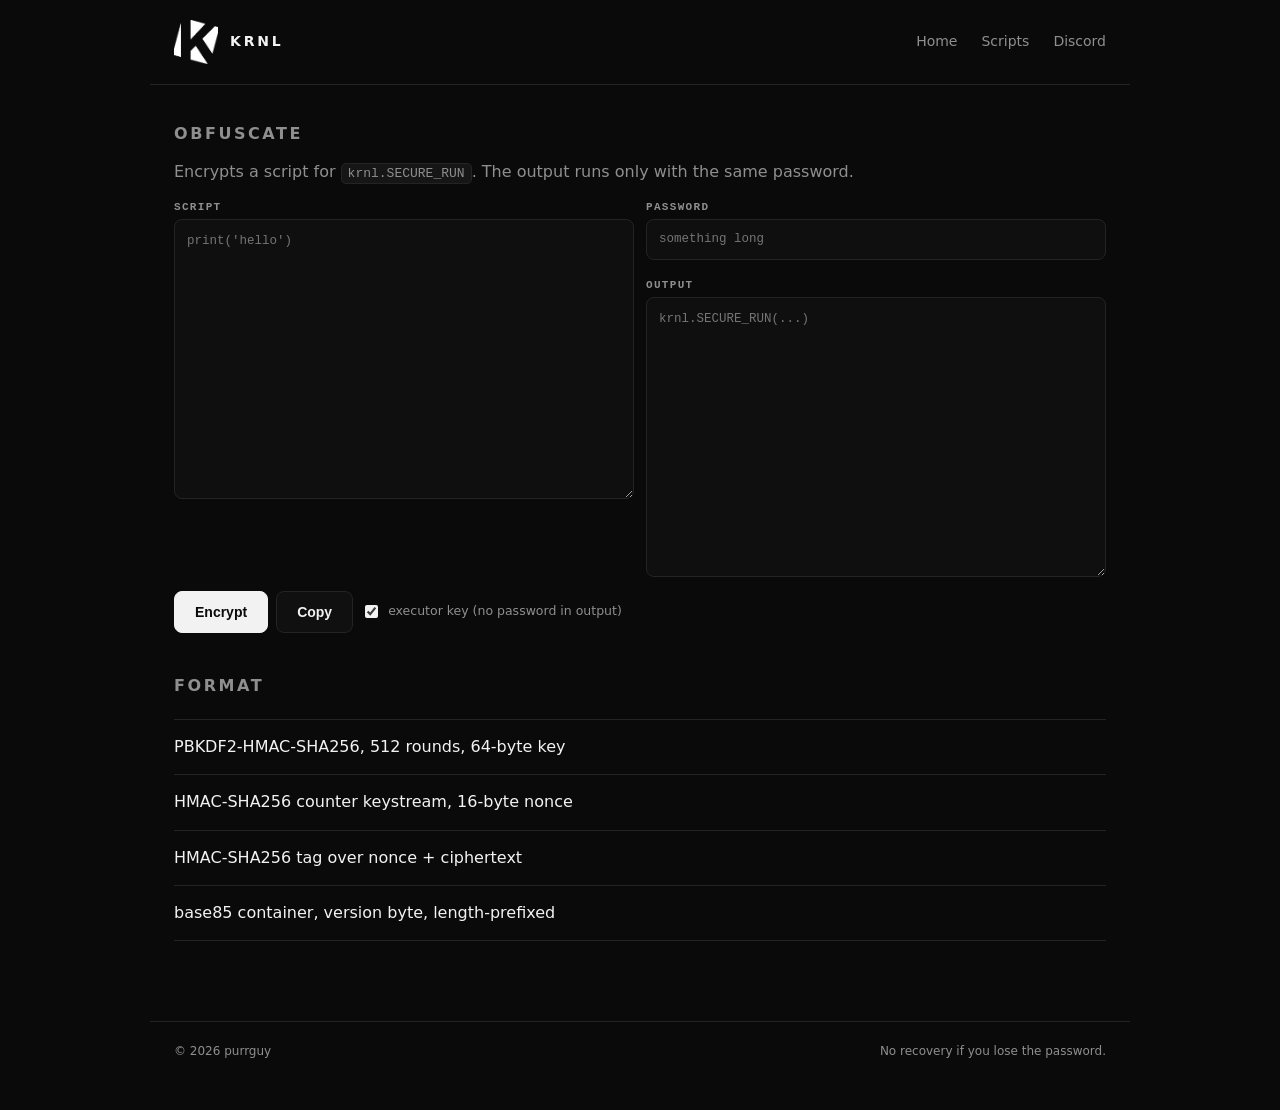
==== encrypt/index.html @ 1fc6d43f "encrypt page: obfuscator UI, key + password modes" ====
<!doctype html>
<html lang="en">
<head>
<meta charset="utf-8">
<meta name="viewport" content="width=device-width, initial-scale=1">
<title>Obfuscate — KRNL</title>
<meta name="robots" content="noindex">
<link rel="icon" href="/assets/krnl.png" type="image/png">
<link rel="stylesheet" href="/styles.css">
</head>
<body>

<header class="nav">
  <a class="brand" href="/"><img src="/assets/krnl.png" width="44" height="44" alt=""><span>KRNL</span></a>
  <nav>
    <a href="/">Home</a>
    <a href="/hot-scripts/">Scripts</a>
    <a href="/discord">Discord</a>
  </nav>
</header>

<main class="block" style="margin-top:36px">
  <h2>Obfuscate</h2>
  <p class="muted" style="margin-top:-8px">
    Encrypts a script for <code>krnl.SECURE_RUN</code>. The output runs only with the same password.
  </p>

  <div class="obf">
    <div class="pane">
      <label for="src">Script</label>
      <textarea id="src" spellcheck="false" placeholder="print('hello')"></textarea>
    </div>

    <div class="pane">
      <label for="pass">Password</label>
      <input id="pass" type="password" autocomplete="new-password" placeholder="something long">

      <label for="out" style="margin-top:14px">Output</label>
      <textarea id="out" spellcheck="false" readonly placeholder="krnl.SECURE_RUN(...)"></textarea>
    </div>
  </div>

  <div class="obf-actions">
    <button class="btn primary" id="go">Encrypt</button>
    <button class="btn" id="copy" disabled>Copy</button>
    <label class="check"><input type="checkbox" id="keymode" checked> executor key (no password in output)</label>
    <span class="muted" id="stats"></span>
  </div>

  <section class="block" style="padding:0;margin-top:40px">
    <h2>Format</h2>
    <ul class="plain">
      <li>PBKDF2-HMAC-SHA256, 512 rounds, 64-byte key</li>
      <li>HMAC-SHA256 counter keystream, 16-byte nonce</li>
      <li>HMAC-SHA256 tag over nonce + ciphertext</li>
      <li>base85 container, version byte, length-prefixed</li>
    </ul>
  </section>
</main>

<footer>
  <span>© <span id="year"></span> purrguy</span>
  <span>No recovery if you lose the password.</span>
</footer>

<script src="/encrypt.js" defer></script>
</body>
</html>
---- styles.css ----
:root{
  --bg:#0a0a0a;
  --panel:#101010;
  --line:#242424;
  --text:#f2f2f2;
  --muted:#8f8f8f;
  --max:980px;
}

*{box-sizing:border-box}
html{scroll-behavior:smooth}
body{
  margin:0;
  background:var(--bg);
  color:var(--text);
  font:16px/1.65 ui-sans-serif,system-ui,-apple-system,"Segoe UI",Roboto,Helvetica,Arial,sans-serif;
  -webkit-font-smoothing:antialiased;
}
a{color:inherit;text-decoration:none}
img{display:block}
code{font:500 13px/1.4 ui-monospace,SFMono-Regular,Menlo,monospace;background:#161616;border:1px solid var(--line);padding:2px 6px;border-radius:5px}
.muted{color:var(--muted)}

.nav{
  max-width:var(--max);margin:0 auto;padding:20px 24px;
  display:flex;align-items:center;justify-content:space-between;gap:24px;
  border-bottom:1px solid var(--line);
}
.brand{display:flex;align-items:center;gap:12px;font-weight:700;letter-spacing:.2em;font-size:14px}
.brand img{width:44px;height:44px;object-fit:contain}
.nav nav{display:flex;gap:24px;font-size:14px;color:var(--muted)}
.nav nav a:hover{color:var(--text)}

.hero{max-width:var(--max);margin:0 auto;padding:72px 24px 40px;text-align:center}
.mark{width:128px;height:128px;object-fit:contain;margin:0 auto 18px}
h1{margin:0 0 10px;font-size:clamp(32px,5vw,44px);letter-spacing:.28em;font-weight:800}
.hero p{max-width:520px;margin:0 auto;color:var(--muted);font-size:17px}

.cta{display:flex;gap:10px;justify-content:center;margin:30px 0 16px;flex-wrap:wrap}
.btn{
  display:inline-flex;align-items:center;gap:10px;
  padding:12px 20px;border:1px solid var(--line);border-radius:8px;
  font-weight:600;font-size:14px;background:var(--panel);color:var(--text);
  transition:background .12s,color .12s,border-color .12s;
}
.btn:hover{border-color:#3a3a3a}
.btn.primary{background:#f2f2f2;color:#0a0a0a;border-color:#f2f2f2}
.btn.primary:hover{background:#d8d8d8;border-color:#d8d8d8}
.btn .ver{font:600 11px/1 ui-monospace,monospace;padding:4px 6px;border-radius:4px;background:rgba(0,0,0,.12);color:#0a0a0a}
.meta{display:flex;gap:8px;justify-content:center;align-items:center;color:var(--muted);font-size:12px;flex-wrap:wrap}
.meta span:first-child{text-transform:uppercase;letter-spacing:.12em;font:600 10px/1.6 ui-monospace,monospace}
#sha{background:none;border:1px solid var(--line);border-radius:5px;color:var(--muted);font:500 11px/1 ui-monospace,monospace;padding:4px 7px;cursor:pointer}
#sha:hover{color:var(--text);border-color:#3a3a3a}

.block{max-width:var(--max);margin:64px auto 0;padding:0 24px}
h2{font-size:16px;letter-spacing:.16em;text-transform:uppercase;font-weight:600;color:var(--muted);margin:0 0 20px}

.plain{list-style:none;margin:0;padding:0;border-top:1px solid var(--line)}
.plain li{padding:14px 0;border-bottom:1px solid var(--line);color:var(--text)}

.log{border:1px solid var(--line);border-radius:8px;background:var(--panel);padding:18px 20px}
.log-head{display:flex;align-items:center;gap:10px;margin-bottom:10px;font:600 13px/1 ui-monospace,monospace}
.log-head span{font:600 10px/1.4 ui-monospace,monospace;letter-spacing:.1em;text-transform:uppercase;color:var(--muted);border:1px solid var(--line);border-radius:999px;padding:3px 7px}
.log ul{margin:0;padding-left:18px;color:var(--muted);font-size:14.5px}

details{border-top:1px solid var(--line);padding:14px 0}
details:last-of-type{border-bottom:1px solid var(--line)}
summary{cursor:pointer;font-weight:600;font-size:15px}
details p{margin:8px 0 0;color:var(--muted);font-size:14.5px}

footer{
  max-width:var(--max);margin:80px auto 0;padding:20px 24px 48px;
  border-top:1px solid var(--line);
  display:flex;justify-content:space-between;gap:12px;flex-wrap:wrap;
  color:var(--muted);font-size:12px;
}

@media (max-width:640px){
  .nav nav a:nth-child(-n+3){display:none}
  .mark{width:96px;height:96px}
  h1{letter-spacing:.18em}
}

/* hot scripts */
.search{display:flex;gap:8px;margin:0 0 18px}
.search input{flex:1;background:#0f0f0f;border:1px solid var(--line);border-radius:8px;padding:11px 14px;color:var(--text);font:inherit}
.search input:focus{outline:none;border-color:#3a3a3a}
.cards{display:grid;grid-template-columns:repeat(auto-fill,minmax(280px,1fr));gap:12px}
.card{border:1px solid var(--line);border-radius:10px;background:var(--panel);padding:14px;display:flex;flex-direction:column;gap:10px}
.card-head{display:flex;gap:10px;align-items:flex-start}
.thumb{width:44px;height:44px;border-radius:6px;object-fit:cover;background:#1a1a1a}
.card h3{margin:0;font-size:14.5px;line-height:1.35;font-weight:600}
.card-meta{display:flex;gap:6px;flex-wrap:wrap;margin-top:6px;color:var(--muted);font-size:12px;align-items:center}
.tag{font:600 10px/1.4 ui-monospace,monospace;letter-spacing:.06em;text-transform:uppercase;border:1px solid var(--line);border-radius:999px;padding:2px 6px}
.tag.bad{color:#f87171;border-color:#3a1f1f}
.card-stats{display:flex;gap:12px;color:var(--muted);font-size:12px}
.card-actions{display:flex;gap:8px;margin-top:auto}
.btn.small{padding:8px 12px;font-size:12.5px}

.tabs{display:flex;gap:6px;margin:0 0 18px;flex-wrap:wrap}
.tab{background:transparent;border:1px solid var(--line);color:var(--muted);border-radius:999px;padding:7px 14px;font:600 12px/1 ui-monospace,monospace;letter-spacing:.06em;cursor:pointer}
.tab:hover{border-color:#3a3a3a;color:var(--text)}
.tab.on{background:#f2f2f2;border-color:#f2f2f2;color:#0a0a0a}
.tag.src-sb{color:#7dd3fc;border-color:#1e3a4a}
.tag.src-rs{color:#c4b5fd;border-color:#33254a}

/* obfuscator */
.obf{display:grid;grid-template-columns:1fr 1fr;gap:12px}
.pane{display:flex;flex-direction:column;gap:6px}
.pane label{font:600 11px/1 ui-monospace,monospace;letter-spacing:.12em;text-transform:uppercase;color:var(--muted)}
.obf textarea,.obf input{background:#0f0f0f;border:1px solid var(--line);border-radius:8px;color:var(--text);font:12.5px/1.5 ui-monospace,monospace;padding:12px;min-height:280px;resize:vertical}
.obf input{min-height:0;padding:10px 12px}
.obf textarea:focus,.obf input:focus{outline:none;border-color:#3a3a3a}
.obf-actions{display:flex;gap:8px;align-items:center;margin-top:14px}
#stats{font-size:12px}
@media (max-width:760px){.obf{grid-template-columns:1fr}}
.check{display:inline-flex;align-items:center;gap:7px;font-size:12.5px;color:var(--muted)}
.check input{accent-color:#f2f2f2}
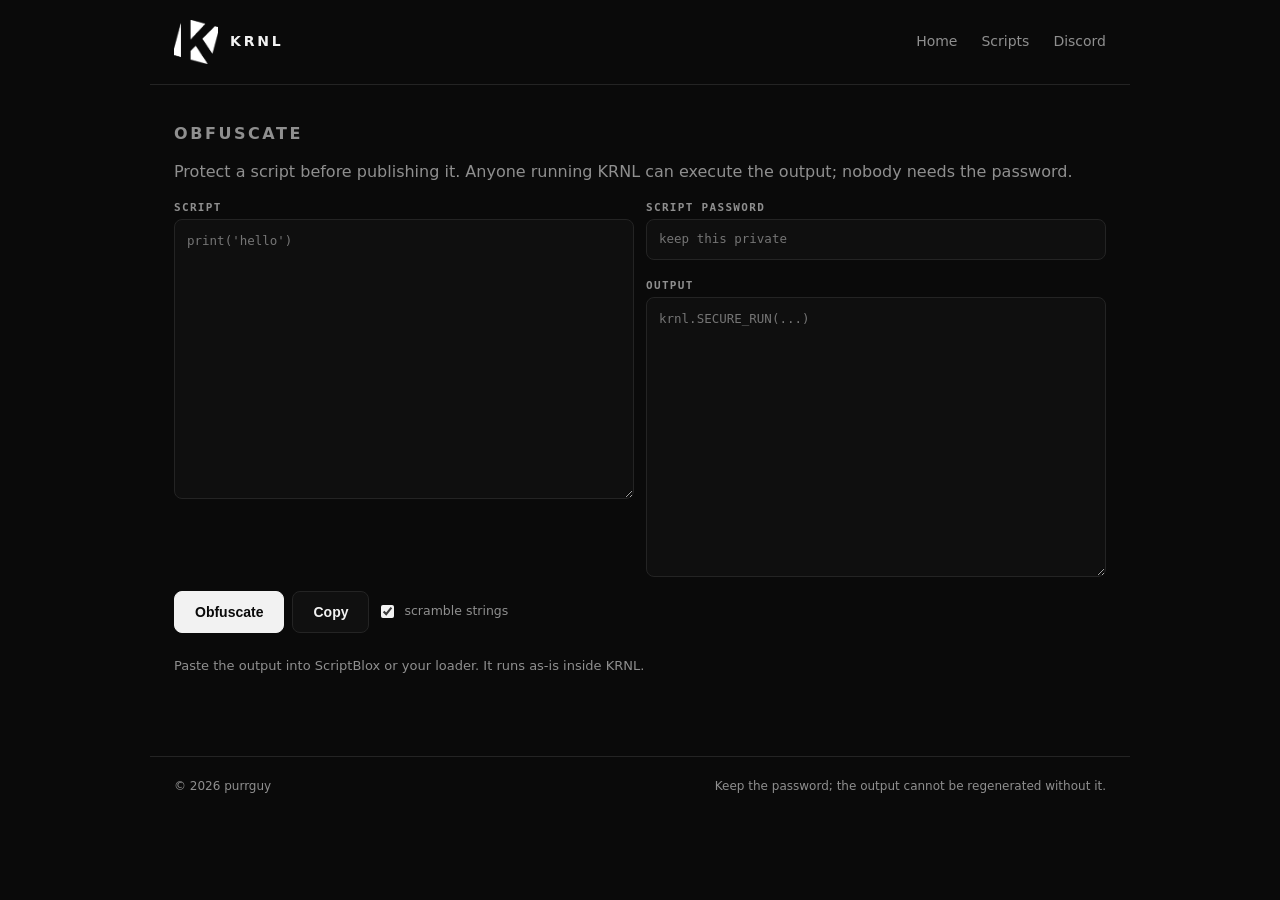
==== commit 403f54e7: "encrypt: author-password blobs, string scramble, no docs" ====
--- a/encrypt/index.html
+++ b/encrypt/index.html
@@ -22,7 +22,7 @@
 <main class="block" style="margin-top:36px">
   <h2>Obfuscate</h2>
   <p class="muted" style="margin-top:-8px">
-    Encrypts a script for <code>krnl.SECURE_RUN</code>. The output runs only with the same password.
+    Protect a script before publishing it. Anyone running KRNL can execute the output; nobody needs the password.
   </p>
 
   <div class="obf">
@@ -32,8 +32,8 @@
     </div>
 
     <div class="pane">
-      <label for="pass">Password</label>
-      <input id="pass" type="password" autocomplete="new-password" placeholder="something long">
+      <label for="pass">Script password</label>
+      <input id="pass" type="password" autocomplete="new-password" placeholder="keep this private">
 
       <label for="out" style="margin-top:14px">Output</label>
       <textarea id="out" spellcheck="false" readonly placeholder="krnl.SECURE_RUN(...)"></textarea>
@@ -41,26 +41,20 @@
   </div>
 
   <div class="obf-actions">
-    <button class="btn primary" id="go">Encrypt</button>
+    <button class="btn primary" id="go">Obfuscate</button>
     <button class="btn" id="copy" disabled>Copy</button>
-    <label class="check"><input type="checkbox" id="keymode" checked> executor key (no password in output)</label>
+    <label class="check"><input type="checkbox" id="scramble" checked> scramble strings</label>
     <span class="muted" id="stats"></span>
   </div>
 
-  <section class="block" style="padding:0;margin-top:40px">
-    <h2>Format</h2>
-    <ul class="plain">
-      <li>PBKDF2-HMAC-SHA256, 512 rounds, 64-byte key</li>
-      <li>HMAC-SHA256 counter keystream, 16-byte nonce</li>
-      <li>HMAC-SHA256 tag over nonce + ciphertext</li>
-      <li>base85 container, version byte, length-prefixed</li>
-    </ul>
-  </section>
+  <p class="muted" style="margin-top:22px;font-size:13px">
+    Paste the output into ScriptBlox or your loader. It runs as-is inside KRNL.
+  </p>
 </main>
 
 <footer>
   <span>© <span id="year"></span> purrguy</span>
-  <span>No recovery if you lose the password.</span>
+  <span>Keep the password; the output cannot be regenerated without it.</span>
 </footer>
 
 <script src="/encrypt.js" defer></script>
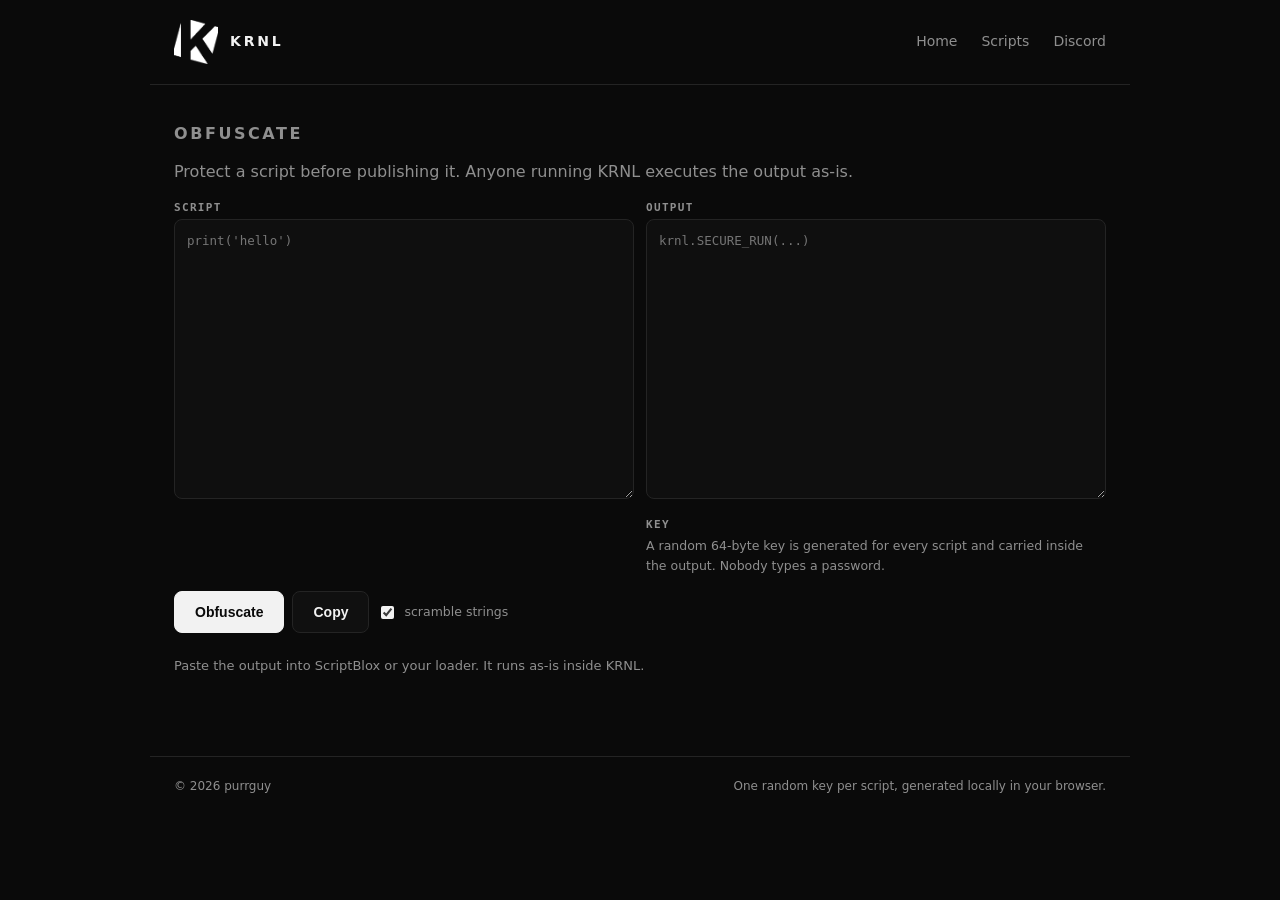
==== commit 4f897068: "encrypt: per-script random key, no password" ====
--- a/encrypt/index.html
+++ b/encrypt/index.html
@@ -22,7 +22,7 @@
 <main class="block" style="margin-top:36px">
   <h2>Obfuscate</h2>
   <p class="muted" style="margin-top:-8px">
-    Protect a script before publishing it. Anyone running KRNL can execute the output; nobody needs the password.
+    Protect a script before publishing it. Anyone running KRNL executes the output as-is.
   </p>
 
   <div class="obf">
@@ -32,11 +32,14 @@
     </div>
 
     <div class="pane">
-      <label for="pass">Script password</label>
-      <input id="pass" type="password" autocomplete="new-password" placeholder="keep this private">
+      <label for="out">Output</label>
+      <textarea id="out" spellcheck="false" readonly placeholder="krnl.SECURE_RUN(...)"></textarea>
 
-      <label for="out" style="margin-top:14px">Output</label>
-      <textarea id="out" spellcheck="false" readonly placeholder="krnl.SECURE_RUN(...)"></textarea>
+      <label style="margin-top:14px">Key</label>
+      <p class="muted" style="margin:0;font-size:12.5px">
+        A random 64-byte key is generated for every script and carried inside
+        the output. Nobody types a password.
+      </p>
     </div>
   </div>
 
@@ -54,9 +57,10 @@
 
 <footer>
   <span>© <span id="year"></span> purrguy</span>
-  <span>Keep the password; the output cannot be regenerated without it.</span>
+  <span>One random key per script, generated locally in your browser.</span>
 </footer>
 
 <script src="/encrypt.js" defer></script>
 </body>
 </html>
+
